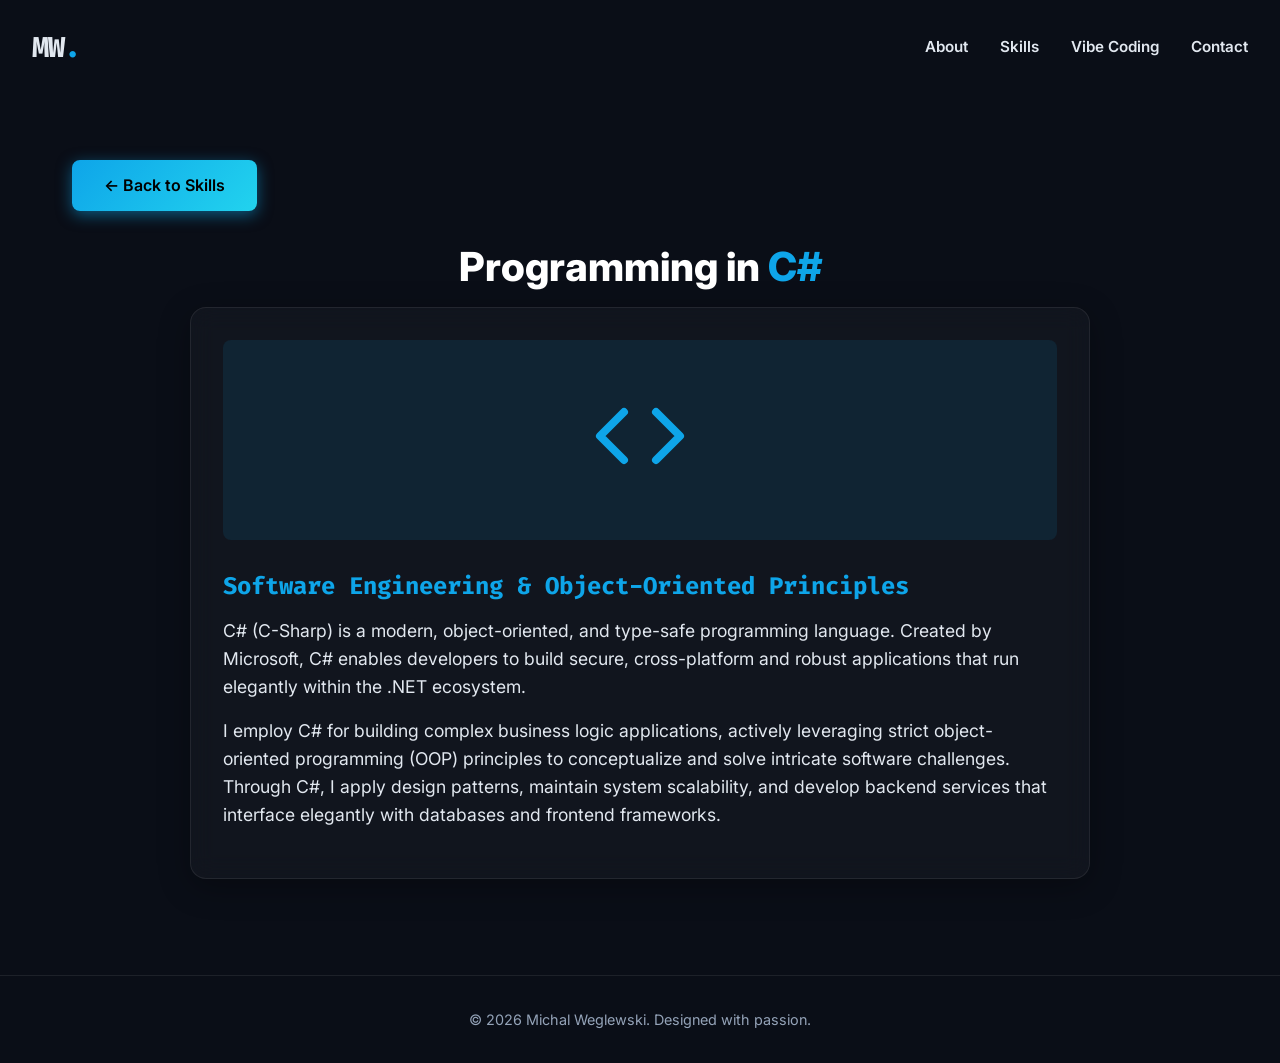
==== c-sharp.html @ 4ff39af5 "added some more info when you press the skill card new file:   c-sharp.html new file:   fritzing.htm" ====
<!DOCTYPE html>
<html lang="en">

<head>
    <meta charset="UTF-8">
    <meta name="viewport" content="width=device-width, initial-scale=1.0">
    <title>C# Programming Details | Michal Weglewski</title>
    <meta name="description" content="Details about C# Programming.">
    <!-- Google Fonts -->
    <link rel="preconnect" href="https://fonts.googleapis.com">
    <link rel="preconnect" href="https://fonts.gstatic.com" crossorigin>
    <link
        href="https://fonts.googleapis.com/css2?family=Fira+Code:wght@400;600&family=Inter:wght@300;400;600;800&display=swap"
        rel="stylesheet">
    <link rel="stylesheet" href="style.css">
</head>

<body>
    <!-- Navigation -->
    <nav id="navbar" class="scrolled">
        <div class="nav-container">
            <a href="index.html" class="logo">MW<span class="highlight">.</span></a>
            <ul class="nav-links">
                <li><a href="index.html#about">About</a></li>
                <li><a href="index.html#skills">Skills</a></li>
                <li><a href="index.html#vibe-coding">Vibe Coding</a></li>
                <li><a href="index.html#contact">Contact</a></li>
            </ul>
        </div>
    </nav>

    <section class="section" style="padding-top: 10rem; min-height: 80vh;">
        <div class="container">
            <a href="index.html#skills" class="btn btn-primary" style="margin-bottom: 2rem;">&larr; Back to Skills</a>
            <h2 class="section-title">Programming in <span class="highlight">C#</span></h2>
            
            <div class="about-content glass-panel" style="max-width: 900px; margin: 0 auto;">
                <div class="about-text">
                    <div style="background: rgba(14, 165, 233, 0.1); padding: 3rem; border-radius: 8px; margin-bottom: 2rem; text-align: center; color: #0ea5e9;">
                        <svg xmlns="http://www.w3.org/2000/svg" width="96" height="96" viewBox="0 0 24 24" fill="none" stroke="currentColor" stroke-width="2" stroke-linecap="round" stroke-linejoin="round">
                            <polyline points="16 18 22 12 16 6"></polyline>
                            <polyline points="8 6 2 12 8 18"></polyline>
                        </svg>
                    </div>
                    
                    <h3>Software Engineering & Object-Oriented Principles</h3>
                    <p>C# (C-Sharp) is a modern, object-oriented, and type-safe programming language. Created by Microsoft, C# enables developers to build secure, cross-platform and robust applications that run elegantly within the .NET ecosystem.</p>
                    <p>I employ C# for building complex business logic applications, actively leveraging strict object-oriented programming (OOP) principles to conceptualize and solve intricate software challenges. Through C#, I apply design patterns, maintain system scalability, and develop backend services that interface elegantly with databases and frontend frameworks.</p>
                </div>
            </div>
        </div>
    </section>

    <!-- Footer -->
    <footer>
        <div class="container">
            <p>&copy; 2026 Michal Weglewski. Designed with passion.</p>
        </div>
    </footer>

    <script src="script.js"></script>
</body>
</html>
---- style.css ----
/* =========================================
   CSS Variables & Theming
========================================= */
:root {
    --bg-dark: #0a0e17;
    --bg-darker: #05070a;
    --text-main: #e2e8f0;
    --text-muted: #94a3b8;

    /* Vibrant CS Theme Accents */
    --accent-primary: #0ea5e9;
    --accent-secondary: #22d3ee;
    --accent-glow: rgba(14, 165, 233, 0.5);

    --glass-bg: rgba(255, 255, 255, 0.03);
    --glass-border: rgba(255, 255, 255, 0.08);

    --font-sans: 'Inter', sans-serif;
    --font-mono: 'Fira Code', monospace;

    --transition-fast: 0.2s ease;
    --transition-medium: 0.4s ease;
}

/* =========================================
   Reset & Base Styles
========================================= */
* {
    margin: 0;
    padding: 0;
    box-sizing: border-box;
}

html {
    scroll-behavior: smooth;
}

body {
    font-family: var(--font-sans);
    background-color: var(--bg-dark);
    color: var(--text-main);
    line-height: 1.6;
    overflow-x: hidden;
}

h1,
h2,
h3,
h4 {
    color: #fff;
    line-height: 1.2;
}

a {
    text-decoration: none;
    color: inherit;
}

.container {
    max-width: 1200px;
    margin: 0 auto;
    padding: 0 2rem;
}

.section {
    padding: 6rem 0;
}

.bg-darker {
    background-color: var(--bg-darker);
}

.highlight {
    color: var(--accent-primary);
}

/* Glassmorphism Panel */
.glass-panel {
    background: var(--glass-bg);
    border: 1px solid var(--glass-border);
    backdrop-filter: blur(12px);
    -webkit-backdrop-filter: blur(12px);
    border-radius: 16px;
    padding: 2rem;
    box-shadow: 0 8px 32px rgba(0, 0, 0, 0.3);
    transition: transform var(--transition-medium), box-shadow var(--transition-medium);
}

/* =========================================
   Typography & Titles
========================================= */
.section-title {
    font-size: 2.5rem;
    font-weight: 800;
    margin-bottom: 1rem;
    text-align: center;
}

.section-subtitle {
    text-align: center;
    color: var(--text-muted);
    margin-bottom: 3rem;
    font-size: 1.1rem;
}

/* =========================================
   Buttons
========================================= */
.btn {
    display: inline-block;
    padding: 0.8rem 2rem;
    border-radius: 8px;
    font-weight: 600;
    cursor: pointer;
    transition: all var(--transition-fast);
    border: none;
    font-size: 1rem;
}

.btn-primary {
    background: linear-gradient(135deg, var(--accent-primary), var(--accent-secondary));
    color: #000;
    box-shadow: 0 4px 15px var(--accent-glow);
}

.btn-primary:hover {
    transform: translateY(-2px);
    box-shadow: 0 6px 20px rgba(34, 211, 238, 0.6);
}

/* =========================================
   Navigation
========================================= */
nav {
    position: fixed;
    top: 0;
    width: 100%;
    z-index: 1000;
    transition: background var(--transition-fast), padding var(--transition-fast);
    padding: 1.5rem 0;
}

nav.scrolled {
    background: rgba(10, 14, 23, 0.9);
    backdrop-filter: blur(10px);
    border-bottom: 1px solid var(--glass-border);
    padding: 1rem 0;
}

.nav-container {
    max-width: 1600px;
    margin: 0 auto;
    padding: 0 2rem;
    display: flex;
    justify-content: space-between;
    align-items: center;
}

.logo {
    font-family: var(--font-mono);
    font-size: 1.8rem;
    font-weight: 700;
    letter-spacing: -1px;
}

.nav-links {
    display: flex;
    list-style: none;
    gap: 2rem;
}

.nav-links a {
    font-weight: 600;
    font-size: 0.95rem;
    position: relative;
    transition: color var(--transition-fast);
}

.nav-links a:hover {
    color: var(--accent-primary);
}

.nav-links a::after {
    content: '';
    position: absolute;
    bottom: -5px;
    left: 0;
    width: 0;
    height: 2px;
    background: var(--accent-primary);
    transition: width var(--transition-fast);
}

.nav-links a:hover::after {
    width: 100%;
}

.hamburger {
    display: none;
    cursor: pointer;
}

.hamburger .bar {
    width: 25px;
    height: 3px;
    background-color: #fff;
    margin: 5px 0;
    transition: var(--transition-fast);
}

/* =========================================
   Hero Section
========================================= */
.hero-section {
    height: 100vh;
    display: flex;
    align-items: center;
    justify-content: center;
    position: relative;
    text-align: center;
    padding: 0 2rem;
    /* Hero Image */
    background: url('Computer Science Program Hero.jpg') no-repeat center center/cover;
}

.hero-overlay {
    position: absolute;
    top: 0;
    left: 0;
    width: 100%;
    height: 100%;
    /* Gradient overlay per users request */
    background: linear-gradient(to bottom,
            rgba(10, 14, 23, 0.3) 0%,
            rgba(10, 14, 23, 0.8) 60%,
            var(--bg-dark) 100%);
    z-index: 1;
}

.hero-content {
    position: relative;
    z-index: 2;
    max-width: 800px;
}

.hero-content h1 {
    font-size: 4.5rem;
    margin-bottom: 1rem;
    letter-spacing: -1px;
}

.hero-content p {
    font-size: 1.3rem;
    color: var(--text-muted);
    margin-bottom: 2rem;
    font-family: var(--font-mono);
}

/* =========================================
   About Section
========================================= */
.about-content {
    max-width: 800px;
    margin: 0 auto;
}

.about-text h3 {
    font-family: var(--font-mono);
    color: var(--accent-primary);
    margin-bottom: 1rem;
    font-size: 1.5rem;
}

.about-text p {
    margin-bottom: 1rem;
    font-size: 1.1rem;
}

/* =========================================
   Skills Section
========================================= */
.skills-grid {
    display: grid;
    grid-template-columns: repeat(auto-fit, minmax(280px, 1fr));
    gap: 2rem;
}

.skill-card {
    display: flex;
    flex-direction: column;
    overflow: hidden;
    padding: 0;
    /* Reset padding for image reach */
}

.skill-card:hover {
    transform: translateY(-10px);
    box-shadow: 0 15px 40px rgba(14, 165, 233, 0.15);
    border-color: rgba(14, 165, 233, 0.3);
}

.card-image-wrapper {
    height: 160px;
    width: 100%;
    overflow: hidden;
    background: #fff;
    /* for logo visibility */
    display: flex;
    align-items: center;
    justify-content: center;
    border-bottom: 1px solid var(--glass-border);
}

.card-image-wrapper img {
    width: 100%;
    height: 100%;
    object-fit: cover;
}

.sql-logos {
    background: #111;
    /* Dark background for SQL images to adapt nicely */
}

.sql-logos img {
    object-fit: contain;
    padding: 10px;
}

.sql-icon {
    max-width: 40%;
}

.card-icon {
    height: 160px;
    display: flex;
    align-items: center;
    justify-content: center;
    background: rgba(14, 165, 233, 0.1);
    color: var(--accent-primary);
    border-bottom: 1px solid var(--glass-border);
}

.card-icon svg {
    filter: drop-shadow(0 0 8px var(--accent-glow));
}

.card-content {
    padding: 2rem;
    flex: 1;
}

.card-content h3 {
    margin-bottom: 0.5rem;
    font-size: 1.3rem;
}

.card-content p {
    color: var(--text-muted);
    font-size: 0.95rem;
}

/* =========================================
   Vibe Coding Section
========================================= */
.vibe-template {
    max-width: 900px;
    margin: 0 auto;
    padding: 0;
    border-radius: 12px;
    overflow: hidden;
}

.vibe-header {
    background: rgba(0, 0, 0, 0.5);
    padding: 1rem;
    display: flex;
    align-items: center;
    border-bottom: 1px solid var(--glass-border);
}

.window-controls {
    display: flex;
    gap: 8px;
}

.window-controls span {
    width: 12px;
    height: 12px;
    border-radius: 50%;
    background: #ef4444;
    /* macOS traffic lights */
}

.window-controls span:nth-child(2) {
    background: #eab308;
}

.window-controls span:nth-child(3) {
    background: #22c55e;
}

.window-title {
    margin: 0 auto;
    font-family: var(--font-mono);
    font-size: 0.9rem;
    color: var(--text-muted);
}

.vibe-body {
    padding: 2.5rem;
    font-family: var(--font-sans);
}

.vibe-body p {
    margin-bottom: 1.5rem;
    font-size: 1.05rem;
    color: #cbd5e1;
}

.vibe-body blockquote {
    border-left: 4px solid var(--accent-primary);
    padding-left: 1.5rem;
    margin: 2rem 0;
    font-style: italic;
    color: #fff;
    background: rgba(14, 165, 233, 0.05);
    padding: 1rem 1.5rem;
    border-radius: 0 8px 8px 0;
}

/* =========================================
   Contact Form
========================================= */
.contact-wrapper {
    display: grid;
    grid-template-columns: 1fr 1fr;
    gap: 4rem;
    align-items: center;
}

.contact-info p {
    color: var(--text-muted);
    font-size: 1.1rem;
    margin-top: 1rem;
}

.input-group {
    margin-bottom: 1.5rem;
}

.input-group label {
    display: block;
    margin-bottom: 0.5rem;
    font-size: 0.9rem;
    color: var(--text-main);
    font-family: var(--font-mono);
}

.input-group input,
.input-group textarea {
    width: 100%;
    padding: 1rem;
    background: rgba(0, 0, 0, 0.2);
    border: 1px solid var(--glass-border);
    border-radius: 8px;
    color: #fff;
    font-family: var(--font-sans);
    font-size: 1rem;
    transition: all var(--transition-fast);
}

.input-group input:focus,
.input-group textarea:focus {
    outline: none;
    border-color: var(--accent-primary);
    box-shadow: 0 0 10px rgba(14, 165, 233, 0.2);
}

.submit-btn {
    width: 100%;
    margin-top: 1rem;
}

/* =========================================
   Footer
========================================= */
footer {
    text-align: center;
    padding: 2rem 0;
    border-top: 1px solid var(--glass-border);
    font-size: 0.9rem;
    color: var(--text-muted);
}

/* =========================================
   Animations (reveals are in JS logic, but basic css below)
========================================= */
.reveal {
    opacity: 0;
    transform: translateY(30px);
    transition: all 0.8s ease-out;
}

.reveal.active {
    opacity: 1;
    transform: translateY(0);
}

/* =========================================
   Responsive Design
========================================= */
@media (max-width: 992px) {
    .contact-wrapper {
        grid-template-columns: 1fr;
        gap: 2rem;
    }

    .hero-content h1 {
        font-size: 3.5rem;
    }
}

@media (max-width: 768px) {
    .hamburger {
        display: block;
    }

    .nav-links {
        position: fixed;
        right: -100%;
        top: 70px;
        flex-direction: column;
        background: rgba(10, 14, 23, 0.95);
        backdrop-filter: blur(15px);
        width: 100%;
        text-align: center;
        transition: 0.3s;
        padding: 2rem 0;
        box-shadow: 0 10px 30px rgba(0, 0, 0, 0.5);
    }

    .nav-links.active {
        right: 0;
    }

    .nav-links li {
        margin: 1.5rem 0;
    }

    .hero-content h1 {
        font-size: 2.5rem;
    }
}
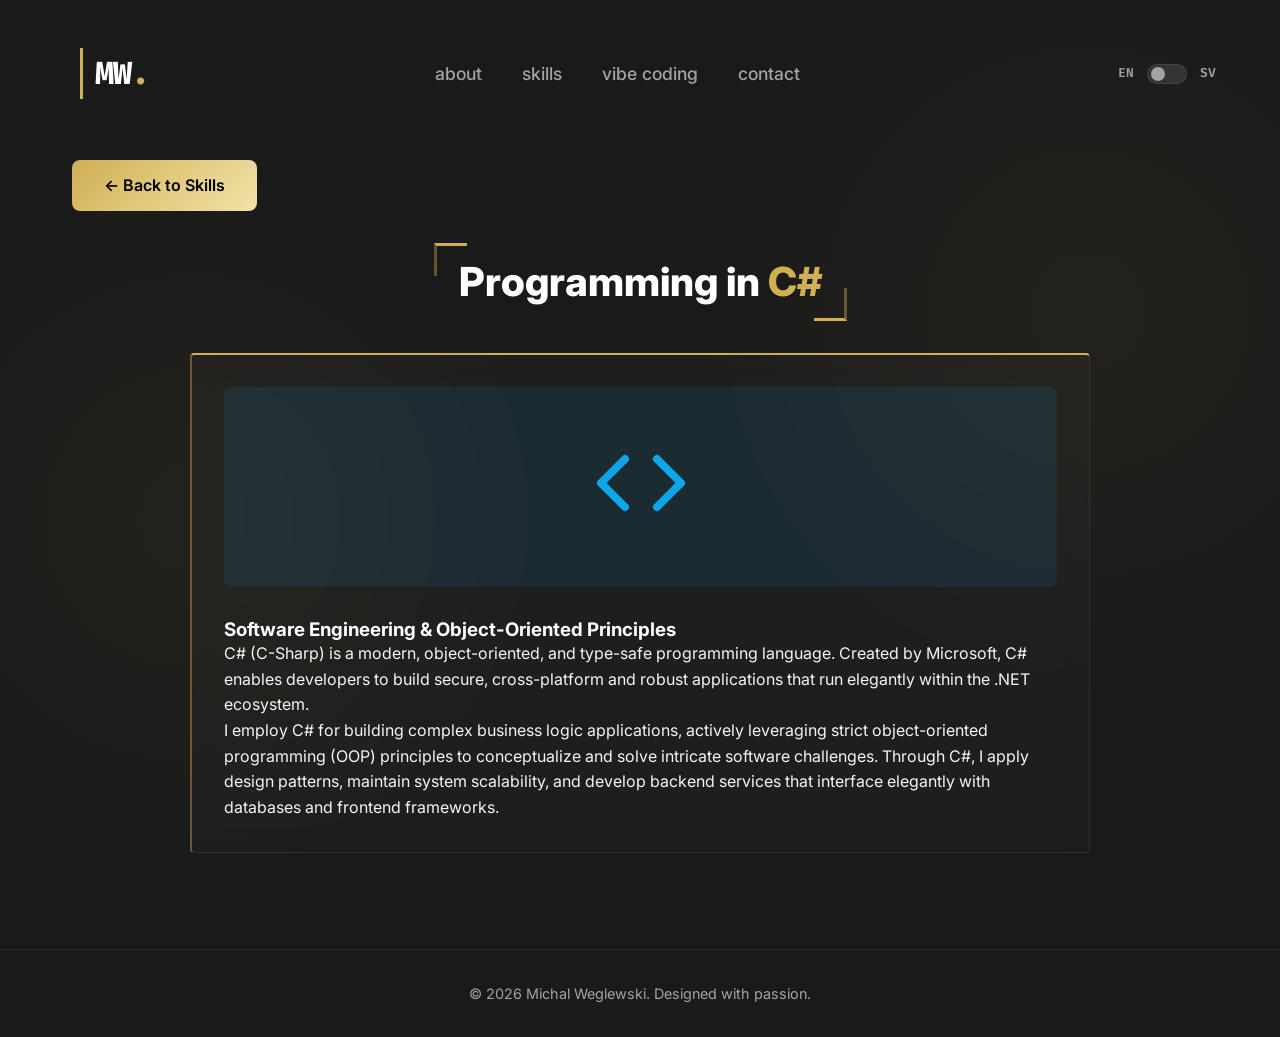
==== commit c6c3a00f: "test commit" ====
--- a/c-sharp.html
+++ b/c-sharp.html
@@ -21,18 +21,26 @@
         <div class="nav-container">
             <a href="index.html" class="logo">MW<span class="highlight">.</span></a>
             <ul class="nav-links">
-                <li><a href="index.html#about">About</a></li>
-                <li><a href="index.html#skills">Skills</a></li>
-                <li><a href="index.html#vibe-coding">Vibe Coding</a></li>
-                <li><a href="index.html#contact">Contact</a></li>
+                <li><a href="index.html#about" data-i18n="nav-about">About</a></li>
+                <li><a href="index.html#skills" data-i18n="nav-skills">Skills</a></li>
+                <li><a href="index.html#vibe-coding" data-i18n="nav-vibe">Vibe Coding</a></li>
+                <li><a href="index.html#contact" data-i18n="nav-contact">Contact</a></li>
             </ul>
+            <div class="lang-switcher">
+                <span class="lang-label">EN</span>
+                <label class="switch">
+                    <input type="checkbox" id="lang-toggle">
+                    <span class="slider round"></span>
+                </label>
+                <span class="lang-label">SV</span>
+            </div>
         </div>
     </nav>
 
     <section class="section" style="padding-top: 10rem; min-height: 80vh;">
         <div class="container">
-            <a href="index.html#skills" class="btn btn-primary" style="margin-bottom: 2rem;">&larr; Back to Skills</a>
-            <h2 class="section-title">Programming in <span class="highlight">C#</span></h2>
+            <a href="index.html#skills" class="btn btn-primary" style="margin-bottom: 2rem;" data-i18n="back-to-skills">&larr; Back to Skills</a>
+            <h2 class="section-title">Programming in <span class="highlight" data-i18n="skill-csharp-title-detail">C#</span></h2>
             
             <div class="about-content glass-panel" style="max-width: 900px; margin: 0 auto;">
                 <div class="about-text">
@@ -43,9 +51,9 @@
                         </svg>
                     </div>
                     
-                    <h3>Software Engineering & Object-Oriented Principles</h3>
-                    <p>C# (C-Sharp) is a modern, object-oriented, and type-safe programming language. Created by Microsoft, C# enables developers to build secure, cross-platform and robust applications that run elegantly within the .NET ecosystem.</p>
-                    <p>I employ C# for building complex business logic applications, actively leveraging strict object-oriented programming (OOP) principles to conceptualize and solve intricate software challenges. Through C#, I apply design patterns, maintain system scalability, and develop backend services that interface elegantly with databases and frontend frameworks.</p>
+                    <h3 data-i18n="csharp-detail-h3">Software Engineering & Object-Oriented Principles</h3>
+                    <p data-i18n="csharp-detail-p1">C# (C-Sharp) is a modern, object-oriented, and type-safe programming language. Created by Microsoft, C# enables developers to build secure, cross-platform and robust applications that run elegantly within the .NET ecosystem.</p>
+                    <p data-i18n="csharp-detail-p2">I employ C# for building complex business logic applications, actively leveraging strict object-oriented programming (OOP) principles to conceptualize and solve intricate software challenges. Through C#, I apply design patterns, maintain system scalability, and develop backend services that interface elegantly with databases and frontend frameworks.</p>
                 </div>
             </div>
         </div>
@@ -54,7 +62,7 @@
     <!-- Footer -->
     <footer>
         <div class="container">
-            <p>&copy; 2026 Michal Weglewski. Designed with passion.</p>
+            <p data-i18n="footer-text">&copy; 2026 Michal Weglewski. Designed with passion.</p>
         </div>
     </footer>
 
--- a/style.css
+++ b/style.css
@@ -2,17 +2,17 @@
    CSS Variables & Theming
 ========================================= */
 :root {
-    --bg-dark: #0a0e17;
-    --bg-darker: #05070a;
-    --text-main: #e2e8f0;
-    --text-muted: #94a3b8;
-
-    /* Vibrant CS Theme Accents */
-    --accent-primary: #0ea5e9;
-    --accent-secondary: #22d3ee;
-    --accent-glow: rgba(14, 165, 233, 0.5);
-
-    --glass-bg: rgba(255, 255, 255, 0.03);
+    --bg-dark: #1a1a1a;
+    --bg-darker: #111111;
+    --text-main: #f5f5f5;
+    --text-muted: #a3a3a3;
+
+    /* Golden Theme Accents */
+    --accent-primary: #d1b054;
+    --accent-secondary: #f2e2a9;
+    --accent-glow: transparent;
+
+    --glass-bg: rgba(255, 255, 255, 0.02);
     --glass-border: rgba(255, 255, 255, 0.08);
 
     --font-sans: 'Inter', sans-serif;
@@ -38,6 +38,9 @@
 body {
     font-family: var(--font-sans);
     background-color: var(--bg-dark);
+    background-image:
+        radial-gradient(circle at 15% 50%, rgba(209, 176, 84, 0.05), transparent 30%),
+        radial-gradient(circle at 85% 30%, rgba(209, 176, 84, 0.05), transparent 30%);
     color: var(--text-main);
     line-height: 1.6;
     overflow-x: hidden;
@@ -74,16 +77,19 @@
     color: var(--accent-primary);
 }
 
+
+
 /* Glassmorphism Panel */
 .glass-panel {
     background: var(--glass-bg);
     border: 1px solid var(--glass-border);
+    border-top: 2px solid var(--accent-primary);
+    border-left: 2px solid rgba(209, 176, 84, 0.4);
     backdrop-filter: blur(12px);
     -webkit-backdrop-filter: blur(12px);
-    border-radius: 16px;
+    border-radius: 4px;
     padding: 2rem;
-    box-shadow: 0 8px 32px rgba(0, 0, 0, 0.3);
-    transition: transform var(--transition-medium), box-shadow var(--transition-medium);
+    transition: transform var(--transition-medium);
 }
 
 /* =========================================
@@ -92,8 +98,35 @@
 .section-title {
     font-size: 2.5rem;
     font-weight: 800;
-    margin-bottom: 1rem;
+    margin-bottom: 2rem;
     text-align: center;
+    width: fit-content;
+    margin-left: auto;
+    margin-right: auto;
+    position: relative;
+    padding: 15px 25px;
+}
+
+.section-title::before {
+    content: '';
+    position: absolute;
+    top: 0;
+    left: 0;
+    width: 30px;
+    height: 30px;
+    border-top: 3px solid var(--accent-primary);
+    border-left: 3px solid rgba(209, 176, 84, 0.4);
+}
+
+.section-title::after {
+    content: '';
+    position: absolute;
+    bottom: 0;
+    right: 0;
+    width: 30px;
+    height: 30px;
+    border-bottom: 3px solid var(--accent-primary);
+    border-right: 3px solid rgba(209, 176, 84, 0.4);
 }
 
 .section-subtitle {
@@ -120,37 +153,28 @@
 .btn-primary {
     background: linear-gradient(135deg, var(--accent-primary), var(--accent-secondary));
     color: #000;
-    box-shadow: 0 4px 15px var(--accent-glow);
 }
 
 .btn-primary:hover {
     transform: translateY(-2px);
-    box-shadow: 0 6px 20px rgba(34, 211, 238, 0.6);
+    background: linear-gradient(135deg, var(--accent-secondary), var(--accent-primary));
 }
 
 /* =========================================
    Navigation
 ========================================= */
 nav {
-    position: fixed;
+    position: absolute;
     top: 0;
     width: 100%;
     z-index: 1000;
-    transition: background var(--transition-fast), padding var(--transition-fast);
-    padding: 1.5rem 0;
-}
-
-nav.scrolled {
-    background: rgba(10, 14, 23, 0.9);
-    backdrop-filter: blur(10px);
-    border-bottom: 1px solid var(--glass-border);
-    padding: 1rem 0;
+    padding: 3rem 0;
 }
 
 .nav-container {
     max-width: 1600px;
     margin: 0 auto;
-    padding: 0 2rem;
+    padding: 0 4rem;
     display: flex;
     justify-content: space-between;
     align-items: center;
@@ -158,21 +182,26 @@
 
 .logo {
     font-family: var(--font-mono);
-    font-size: 1.8rem;
+    font-size: 2rem;
     font-weight: 700;
     letter-spacing: -1px;
+    color: #fff;
+    margin-left: 1rem;
+    border-left: 3px solid var(--accent-primary);
+    padding-left: 12px;
 }
 
 .nav-links {
     display: flex;
     list-style: none;
-    gap: 2rem;
+    gap: 2.5rem;
 }
 
 .nav-links a {
-    font-weight: 600;
-    font-size: 0.95rem;
-    position: relative;
+    color: var(--text-muted);
+    font-weight: 500;
+    font-size: 1.1rem;
+    text-transform: lowercase;
     transition: color var(--transition-fast);
 }
 
@@ -180,19 +209,77 @@
     color: var(--accent-primary);
 }
 
-.nav-links a::after {
-    content: '';
+/* Language Switcher */
+.lang-switcher {
+    display: flex;
+    align-items: center;
+    gap: 0.8rem;
+    margin-left: 2rem;
+}
+
+.lang-label {
+    font-family: var(--font-mono);
+    font-size: 0.8rem;
+    color: var(--text-muted);
+    font-weight: 600;
+}
+
+/* The switch - the box around the slider */
+.switch {
+    position: relative;
+    display: inline-block;
+    width: 40px;
+    height: 20px;
+}
+
+/* Hide default HTML checkbox */
+.switch input {
+    opacity: 0;
+    width: 0;
+    height: 0;
+}
+
+/* The slider */
+.slider {
     position: absolute;
-    bottom: -5px;
+    cursor: pointer;
+    top: 0;
     left: 0;
-    width: 0;
-    height: 2px;
-    background: var(--accent-primary);
-    transition: width var(--transition-fast);
-}
-
-.nav-links a:hover::after {
-    width: 100%;
+    right: 0;
+    bottom: 0;
+    background-color: rgba(255, 255, 255, 0.1);
+    transition: .4s;
+    border: 1px solid var(--glass-border);
+}
+
+.slider:before {
+    position: absolute;
+    content: "";
+    height: 14px;
+    width: 14px;
+    left: 3px;
+    bottom: 2px;
+    background-color: var(--text-muted);
+    transition: .4s;
+}
+
+input:checked+.slider {
+    background-color: rgba(209, 176, 84, 0.2);
+    border-color: var(--accent-primary);
+}
+
+input:checked+.slider:before {
+    transform: translateX(20px);
+    background-color: var(--accent-primary);
+}
+
+/* Rounded sliders */
+.slider.round {
+    border-radius: 20px;
+}
+
+.slider.round:before {
+    border-radius: 50%;
 }
 
 .hamburger {
@@ -209,71 +296,50 @@
 }
 
 /* =========================================
-   Hero Section
-========================================= */
-.hero-section {
-    height: 100vh;
-    display: flex;
-    align-items: center;
-    justify-content: center;
+   Welcome Section
+========================================= */
+.welcome-section {
+    padding-top: 15vh;
+    min-height: 80vh;
+    display: flex;
+    align-items: center;
+}
+
+.welcome-layout {
+    display: grid;
+    grid-template-columns: 1fr;
+    max-width: 1200px;
+    margin: 0 auto;
+}
+
+.welcome-text {
+    max-width: 800px;
+}
+
+.huge-title {
+    font-size: 6rem;
+    font-weight: 300;
+    margin-bottom: 1rem;
+    color: #fff;
+    letter-spacing: -2px;
+    line-height: 1;
     position: relative;
-    text-align: center;
-    padding: 0 2rem;
-    /* Hero Image */
-    background: url('Computer Science Program Hero.jpg') no-repeat center center/cover;
-}
-
-.hero-overlay {
-    position: absolute;
-    top: 0;
-    left: 0;
-    width: 100%;
-    height: 100%;
-    /* Gradient overlay per users request */
-    background: linear-gradient(to bottom,
-            rgba(10, 14, 23, 0.3) 0%,
-            rgba(10, 14, 23, 0.8) 60%,
-            var(--bg-dark) 100%);
-    z-index: 1;
-}
-
-.hero-content {
-    position: relative;
-    z-index: 2;
-    max-width: 800px;
-}
-
-.hero-content h1 {
-    font-size: 4.5rem;
-    margin-bottom: 1rem;
-    letter-spacing: -1px;
-}
-
-.hero-content p {
-    font-size: 1.3rem;
-    color: var(--text-muted);
-    margin-bottom: 2rem;
-    font-family: var(--font-mono);
-}
-
-/* =========================================
-   About Section
-========================================= */
-.about-content {
-    max-width: 800px;
-    margin: 0 auto;
-}
-
-.about-text h3 {
-    font-family: var(--font-mono);
-    color: var(--accent-primary);
-    margin-bottom: 1rem;
-    font-size: 1.5rem;
-}
-
-.about-text p {
-    margin-bottom: 1rem;
-    font-size: 1.1rem;
+    display: inline-block;
+    padding-top: 20px;
+    padding-left: 25px;
+}
+
+.welcome-desc {
+    border-left: 2px solid var(--accent-primary);
+    padding-left: 2rem;
+    margin-top: 2rem;
+}
+
+.welcome-desc p {
+    color: var(--text-muted);
+    font-size: 1.15rem;
+    margin-bottom: 1.5rem;
+    line-height: 1.8;
 }
 
 /* =========================================
@@ -294,9 +360,8 @@
 }
 
 .skill-card:hover {
-    transform: translateY(-10px);
-    box-shadow: 0 15px 40px rgba(14, 165, 233, 0.15);
-    border-color: rgba(14, 165, 233, 0.3);
+    transform: translateY(-5px);
+    border-color: var(--accent-primary);
 }
 
 .card-image-wrapper {
@@ -336,13 +401,9 @@
     display: flex;
     align-items: center;
     justify-content: center;
-    background: rgba(14, 165, 233, 0.1);
+    background: rgba(209, 176, 84, 0.1);
     color: var(--accent-primary);
     border-bottom: 1px solid var(--glass-border);
-}
-
-.card-icon svg {
-    filter: drop-shadow(0 0 8px var(--accent-glow));
 }
 
 .card-content {
@@ -369,6 +430,8 @@
     padding: 0;
     border-radius: 12px;
     overflow: hidden;
+    border-top: 2px solid var(--accent-primary);
+    border-left: 2px solid rgba(209, 176, 84, 0.4);
 }
 
 .vibe-header {
@@ -424,7 +487,7 @@
     margin: 2rem 0;
     font-style: italic;
     color: #fff;
-    background: rgba(14, 165, 233, 0.05);
+    background: rgba(209, 176, 84, 0.05);
     padding: 1rem 1.5rem;
     border-radius: 0 8px 8px 0;
 }
@@ -474,7 +537,6 @@
 .input-group textarea:focus {
     outline: none;
     border-color: var(--accent-primary);
-    box-shadow: 0 0 10px rgba(14, 165, 233, 0.2);
 }
 
 .submit-btn {
@@ -482,9 +544,317 @@
     margin-top: 1rem;
 }
 
+.submit-btn:disabled {
+    opacity: 0.5;
+    cursor: not-allowed;
+    filter: grayscale(1);
+}
+
+.success-message,
+.error-message {
+    padding: 1rem;
+    border-radius: 8px;
+    margin-bottom: 1.5rem;
+    font-size: 0.95rem;
+    text-align: center;
+    font-weight: 600;
+}
+
+.success-message {
+    background: rgba(34, 197, 94, 0.1);
+    border: 1px solid #22c55e;
+    color: #22c55e;
+}
+
+.error-message {
+    background: rgba(239, 68, 68, 0.1);
+    border: 1px solid #ef4444;
+    color: #ef4444;
+}
+
+.input-group input[aria-invalid="true"],
+.input-group textarea[aria-invalid="true"] {
+    border-color: #ef4444;
+    background: rgba(239, 68, 68, 0.05);
+}
+
+/* =========================================
+   Show More Link
+========================================= */
+.show-more-link {
+    display: inline-flex;
+    align-items: center;
+    gap: 0.6rem;
+    margin-top: 2rem;
+    color: var(--accent-primary);
+    font-weight: 600;
+    font-size: 0.95rem;
+    font-family: var(--font-mono);
+    border-bottom: 1px solid transparent;
+    transition: all var(--transition-fast);
+    padding-bottom: 2px;
+}
+
+.show-more-link:hover {
+    border-bottom-color: var(--accent-primary);
+    gap: 0.9rem;
+}
+
+/* =========================================
+   CV / About Page
+========================================= */
+.cv-section {
+    padding-top: 10rem;
+    min-height: 100vh;
+}
+
+.cv-back-btn {
+    display: inline-flex;
+    align-items: center;
+    gap: 0.5rem;
+    margin-bottom: 2rem;
+}
+
+.cv-card {
+    border-radius: 4px;
+    overflow: hidden;
+    border: 1px solid var(--glass-border);
+    border-top: 2px solid var(--accent-primary);
+    border-left: 2px solid rgba(209, 176, 84, 0.4);
+}
+
+/* --- CV Header --- */
+.cv-header {
+    background: var(--bg-darker);
+    padding: 3rem;
+    display: flex;
+    align-items: center;
+    gap: 3rem;
+    border-bottom: 1px solid var(--glass-border);
+}
+
+.cv-avatar-placeholder {
+    width: 120px;
+    height: 120px;
+    border-radius: 50%;
+    border: 3px solid var(--accent-primary);
+    background: rgba(209, 176, 84, 0.06);
+    flex-shrink: 0;
+    display: flex;
+    align-items: center;
+    justify-content: center;
+    color: var(--text-muted);
+    overflow: hidden;
+}
+
+.cv-avatar-placeholder img {
+    width: 100%;
+    height: 100%;
+    object-fit: cover;
+}
+
+.cv-name {
+    font-size: 3rem;
+    font-weight: 800;
+    letter-spacing: -1.5px;
+    color: #fff;
+    margin-bottom: 0.4rem;
+}
+
+.cv-role {
+    color: var(--accent-primary);
+    font-size: 1rem;
+    font-family: var(--font-mono);
+}
+
+/* --- CV Body Layout --- */
+.cv-body {
+    display: grid;
+    grid-template-columns: 270px 1fr;
+    min-height: 500px;
+}
+
+/* --- Sidebar --- */
+.cv-sidebar {
+    background: rgba(0, 0, 0, 0.25);
+    border-right: 1px solid var(--glass-border);
+    padding: 2.5rem 1.75rem;
+}
+
+.cv-sidebar-section {
+    margin-bottom: 2.5rem;
+}
+
+.cv-sidebar-heading {
+    font-size: 0.75rem;
+    font-weight: 700;
+    color: var(--accent-primary);
+    text-transform: uppercase;
+    letter-spacing: 2px;
+    margin-bottom: 1.25rem;
+    padding-bottom: 0.6rem;
+    border-bottom: 1px solid rgba(209, 176, 84, 0.3);
+}
+
+.cv-contact-list {
+    list-style: none;
+    display: flex;
+    flex-direction: column;
+    gap: 0.8rem;
+}
+
+.cv-contact-list li {
+    display: flex;
+    align-items: center;
+    gap: 0.7rem;
+    color: var(--text-muted);
+    font-size: 0.88rem;
+    line-height: 1.4;
+}
+
+.cv-contact-list li svg {
+    flex-shrink: 0;
+    color: var(--accent-primary);
+}
+
+.cv-edu-item {
+    margin-bottom: 1.25rem;
+}
+
+.cv-edu-item h4 {
+    font-size: 0.95rem;
+    color: #fff;
+    margin-bottom: 0.5rem;
+}
+
+.cv-edu-detail {
+    border-left: 2px solid var(--accent-primary);
+    padding-left: 0.75rem;
+    display: flex;
+    flex-direction: column;
+    gap: 0.15rem;
+}
+
+.cv-edu-detail span {
+    color: var(--text-muted);
+    font-size: 0.85rem;
+}
+
+.cv-edu-dates {
+    font-family: var(--font-mono);
+    font-size: 0.8rem !important;
+    color: var(--accent-primary) !important;
+}
+
+.cv-skill-list {
+    list-style: none;
+    display: flex;
+    flex-direction: column;
+    gap: 0;
+}
+
+.cv-skill-list li {
+    display: flex;
+    justify-content: space-between;
+    align-items: center;
+    padding: 0.55rem 0;
+    border-bottom: 1px solid rgba(255, 255, 255, 0.04);
+    color: var(--text-muted);
+    font-size: 0.88rem;
+}
+
+.cv-skill-level {
+    font-family: var(--font-mono);
+    font-size: 0.72rem;
+    color: var(--accent-primary);
+}
+
+/* --- Main Content --- */
+.cv-main {
+    padding: 2.5rem 3rem;
+}
+
+.cv-main-section {
+    margin-bottom: 2.5rem;
+}
+
+.cv-main-heading {
+    font-size: 1.3rem;
+    font-weight: 700;
+    color: #fff;
+    padding-bottom: 0.6rem;
+    border-bottom: 2px solid var(--accent-primary);
+    margin-bottom: 1.5rem;
+}
+
+.cv-main-section > p {
+    color: var(--text-muted);
+    line-height: 1.8;
+    font-size: 0.95rem;
+}
+
+.cv-job {
+    margin-bottom: 2rem;
+}
+
+.cv-job-title {
+    font-size: 1rem;
+    font-weight: 700;
+    color: #fff;
+    margin-bottom: 0.25rem;
+}
+
+.cv-job-dates {
+    font-size: 0.82rem;
+    color: var(--accent-primary);
+    font-family: var(--font-mono);
+    margin-bottom: 0.85rem;
+}
+
+.cv-job ul {
+    padding-left: 1.25rem;
+    display: flex;
+    flex-direction: column;
+    gap: 0.5rem;
+    list-style: disc;
+}
+
+.cv-job ul li {
+    color: var(--text-muted);
+    font-size: 0.92rem;
+    line-height: 1.65;
+}
+
+@media (max-width: 768px) {
+    .cv-body {
+        grid-template-columns: 1fr;
+    }
+
+    .cv-sidebar {
+        border-right: none;
+        border-bottom: 1px solid var(--glass-border);
+    }
+
+    .cv-header {
+        flex-direction: column;
+        text-align: center;
+        gap: 1.5rem;
+        padding: 2rem;
+    }
+
+    .cv-name {
+        font-size: 2rem;
+    }
+
+    .cv-main {
+        padding: 2rem 1.5rem;
+    }
+}
+
 /* =========================================
    Footer
 ========================================= */
+
 footer {
     text-align: center;
     padding: 2rem 0;
@@ -516,8 +886,8 @@
         gap: 2rem;
     }
 
-    .hero-content h1 {
-        font-size: 3.5rem;
+    .huge-title {
+        font-size: 4rem;
     }
 }
 
@@ -531,7 +901,7 @@
         right: -100%;
         top: 70px;
         flex-direction: column;
-        background: rgba(10, 14, 23, 0.95);
+        background: rgba(26, 26, 26, 0.95);
         backdrop-filter: blur(15px);
         width: 100%;
         text-align: center;
@@ -548,7 +918,7 @@
         margin: 1.5rem 0;
     }
 
-    .hero-content h1 {
-        font-size: 2.5rem;
+    .huge-title {
+        font-size: 3rem;
     }
 }
